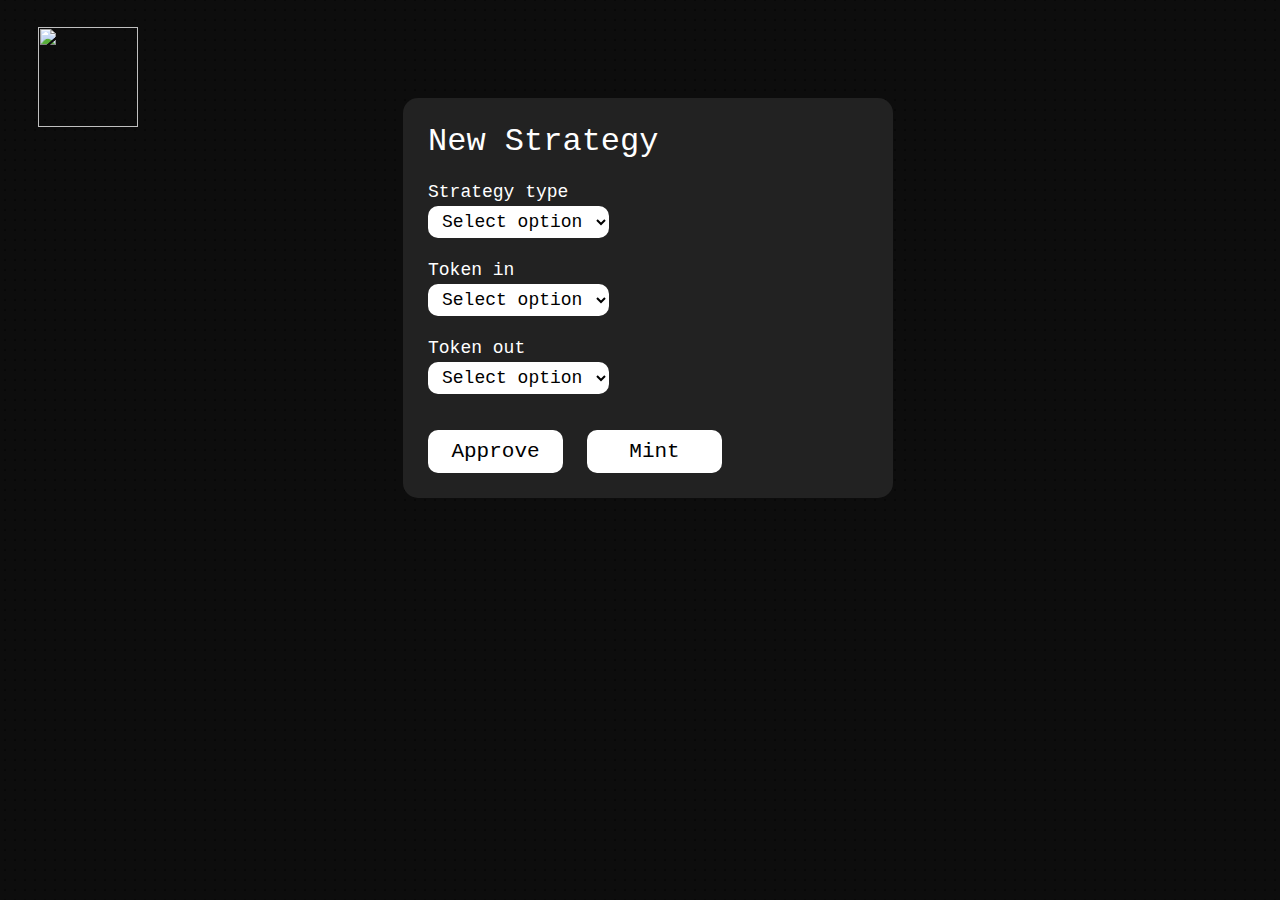
==== frontend/app/index.html @ b88f4708 "Added app UI" ====
<html>
    <head>
        <title>App - OnChain Strategies</title>
        <link rel="stylesheet" type="text/css" href="../styles/stylesheet.css">
        <link rel="icon" type="image/x-icon" href="../images/ocs_logo.svg">

        <meta property="og:type" content="website">
        <meta property="og:url" content="https://onchainstrategies.org/app">
        <meta property="og:site_name" content="OnChain Strategies">
        <meta property="og:image" itemprop="image primaryImageOfPage" content="../images/ocs_logo.svg">
        <meta name="description" content="">
    </head>
    <body class="background">
        <header style="position: sticky; top: 10; z-index: 1;">
            <a href="https://onchainstrategies.org">
                <img src="../images/ocs_logo.svg" style="position: fixed; width: 100px; left: 3vw; top: 27px;">
            </a>
        </header>

        <div style="margin-top: 10vh;">
            <div style="background-color: #222222; width: 440px; margin: 0px auto; border-radius: 15px; padding: 25px;">
                <!-- Title -->
                <div class="app-title">
                    New Strategy
                </div>
                <br>
                
                <!-- Startegy type -->
                <div class="app-body">
                    Strategy type
                </div>
                <select id="select-strategy-type" class="app-select" required>
                    <option value="" disabled selected>Select option</option>
                    <option value="interval">Interval</option>
                    <option value="flat">Flat</option>
                    <option value="percent">Percent</option>
                </select>
                <br><br>

                <!-- Token in -->
                <div class="app-body">
                    Token in
                </div>
                <select id="select-token-in" class="app-select" required>
                    <option value="" disabled selected>Select option</option>
                    <option value="custom">Custom</option>
                </select>
                <br><br>
                <div id="div-custom-token-in" hidden>
                    <input type="text" placeholder="Custom token in" class="app-input">
                    <br><br>
                </div>

                <!-- Token out -->
                <div class="app-body">
                    Token out
                </div>
                <select id="select-token-out" class="app-select" required>
                    <option value="" disabled selected>Select option</option>
                    <option value="custom">Custom</option>
                </select>
                <br>
                <div id="div-custom-token-out" hidden>
                    <br>
                    <input type="text" placeholder="Custom token out" class="app-input">
                </div>

                <!-- Interval params -->
                <div id="div-interval-params" hidden>
                    <br><br>
                    <div class="app-sub-title">
                        Interval Strategy Parameters
                    </div>
                    <br>
                    <div class="app-body">
                        Interval duration
                    </div>
                    <input type="number" placeholder="Seconds" class="app-input" required>
                    <br>
                </div>

                <!-- Flat params -->
                <div id="div-flat-params" hidden>
                    <br><br>
                    <div class="app-sub-title">
                        Flat Strategy Parameters
                    </div>
                    <br>
                    <div class="app-body">
                        Data feed
                    </div>
                    <select id="select-flat-oracle" class="app-select" required>
                        <option value="" disabled selected>Select</option>
                        <option value="custom">Custom</option>
                    </select>
                    <br><br>
                    <div id="div-flat-custom-oracle" hidden>
                        <input type="text" placeholder="Custom oracle" class="app-input">
                        <br><br>
                    </div>
                    <div class="app-body">
                        Flat change
                    </div>
                    <input type="number" placeholder="Amount" class="app-input" required>
                    <br>
                </div>

                <!-- Percent params -->
                <div id="div-percent-params" hidden>
                    <br><br>
                    <div class="app-sub-title">
                        Percent Strategy Parameters
                    </div>
                    <br>                    
                    <div class="app-body">
                        Data feed
                    </div>
                    <select id="select-percent-oracle" class="app-select" required>
                        <option value="" disabled selected>Select</option>
                        <option value="custom">Custom</option>
                    </select>
                    <br><br>
                    <div id="div-percent-custom-oracle" hidden>
                        <input type="text" placeholder="Custom oracle" class="app-input">
                        <br><br>
                    </div>
                    <div class="app-body">
                        Percent change
                    </div>
                    <input type="number" placeholder="Percent" class="app-input" required>
                    <br>
                </div>

                <!-- Web3 buttons -->
                <div>
                    <br><br>
                    <button class="app-button" style="width: 135px; margin-right: 20px;">Approve</button>
                    <button class="app-button" style="width: 135px;">Mint</button>
                </div>
            </div>
        </div>
    </body>

    <script type="text/javascript" src="app.js"></script>

</html>
---- frontend/styles/stylesheet.css ----
body, html {
    width: 100%;
    overflow-x: hidden;
}

.background {
    background-image: radial-gradient(#080808 20%, transparent 0%);
    background-color: #0d0d0d;
    background-position: 0, 0, 0, 0;
    background-size: 10px 10px;
}

.title {
    color: white;
    font-family: 'System', monospace;
    font-size: 64px;
}
.sub-title {
    color: white;
    font-family: 'System', monospace;
    font-size: 32px;
}
.body {
    color: white;
    font-family: 'System', monospace;
    font-size: 16px;
}

.app-title {
    color: white;
    font-family: 'System', monospace;
    font-size: 32px;
}
.app-sub-title {
    color: white;
    font-family: 'System', monospace;
    font-size: 24px;
}
.app-body {
    color: white;
    font-family: 'System', monospace;
    font-size: 18px;
    margin: 4px 0px;
}
.app-select {
    color: black;
    background-color: white;
    border: none;
    width: fit-content;
    padding: 5px 10px;
    font-size: 18px;
    font-family: 'System', monospace;
    border-radius: 10px;
}
.app-input {
    color: black;
    background-color: white;
    border: none;
    width: 440px;
    padding: 5px 10px;
    font-size: 18px;
    font-family: 'System', monospace;
    border-radius: 10px;
}
.app-button {
    color: black;
    background-color: white;
    border: none;
    width: fit-content;
    padding: 10px 20px;
    font-size: 21px;
    font-family: 'System', monospace;
    border-radius: 10px;
}

.button {
    color: white;
    background-color: #080808;
    border: 4px solid white;
    width: fit-content;
    padding: 10px 15px;
    font-size: 24px;
    font-family: 'System', monospace;
    border-radius: 12px;
}
.button:enabled:hover {
    filter: brightness(0.9);
}

.info-tarot-title {
    color: white;
    font-family: 'System', monospace;
    font-size: 48px;
    text-align: left;
}
.info-tarot-body {
    color: lightgrey;
    font-family: 'System', monospace;
    font-size: 21px;
    text-align: left;
}
.info-tarot-parent {
    width: 900px;
    text-align: center;
    margin: 0px auto;
}
.info-tarot-grid {
    display: grid;
    grid-template-columns: auto auto auto;
    gap: 60px;
    justify-content: center;
}
.info-tarot {
    border: 5px solid white; 
    border-radius: 20px; 
    width: 100%;
}
.info-tarot-unselected {
    box-shadow: 0px 0px 7px grey;
    animation : shrink 0.2s ease-in forwards;
}
.info-tarot-selected {
    box-shadow: 0px 0px 7px white;
    animation : grow 0.2s ease-out forwards;
}
@keyframes grow {
    0% {
      transform: scale(1); 
      opacity: 0.5;
    }
    100% {
      transform: scale(1.1);
      opacity: 0.75;
    }
}
@keyframes shrink {
    0% {
        transform: scale(1.1);
        opacity: 0.75;
    }
    100% {
      transform: scale(1);
      opacity: 0.5;
    }
}


.tarot-parent {
    width: max-content;
    position: absolute;
}
.tarot {
    display: inline-block;
    opacity: 5%; 
    border: 10px solid white; 
    border-radius: 20px;
    animation : slide 20s linear infinite;
    margin-right: 20px;
}
@keyframes slide {
    0% {
      transform: translatex(0%)
    }
    100% {
      transform: translatex(calc(-300% - 70px))
    }
}
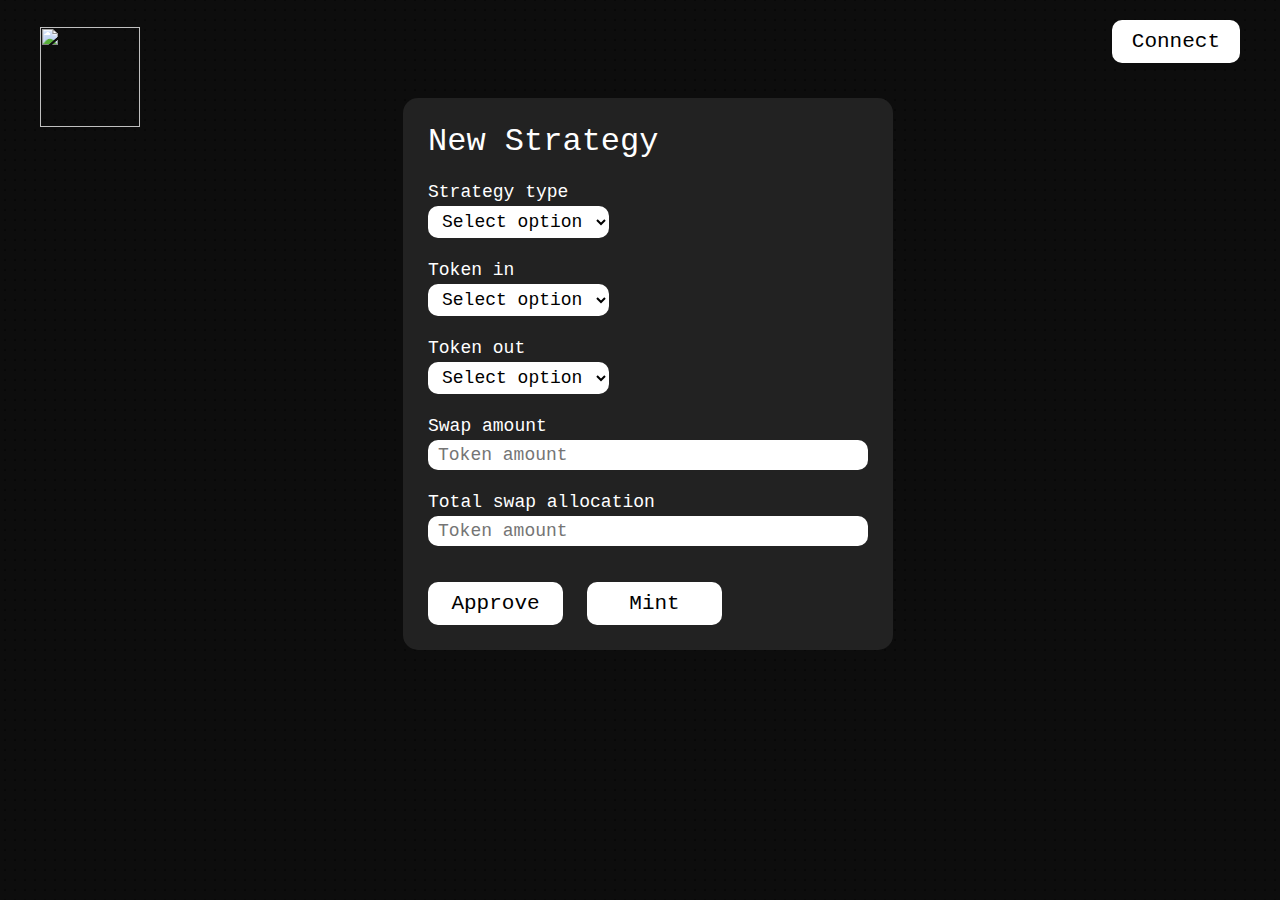
==== commit cccadd97: "Reduced new strat margin" ====
--- a/frontend/app/index.html
+++ b/frontend/app/index.html
@@ -13,12 +13,14 @@
     <body class="background">
         <header style="position: sticky; top: 10; z-index: 1;">
             <a href="https://onchainstrategies.org">
-                <img src="../images/ocs_logo.svg" style="position: fixed; width: 100px; left: 3vw; top: 27px;">
+                <img src="../images/ocs_logo.svg" style="position: fixed; width: 100px; left: 40px; top: 27px;">
             </a>
+
+            <button id="btn-connect" class="app-button" style="position: fixed; float: right; right: 40px; top: 20px;">Connect</button>
         </header>
 
         <div style="margin-top: 10vh;">
-            <div style="background-color: #222222; width: 440px; margin: 0px auto; border-radius: 15px; padding: 25px;">
+            <div style="background-color: #222222; width: 440px; margin: 0px auto; margin-bottom: 50px; border-radius: 15px; padding: 25px;">
                 <!-- Title -->
                 <div class="app-title">
                     New Strategy
@@ -30,10 +32,10 @@
                     Strategy type
                 </div>
                 <select id="select-strategy-type" class="app-select" required>
-                    <option value="" disabled selected>Select option</option>
-                    <option value="interval">Interval</option>
-                    <option value="flat">Flat</option>
-                    <option value="percent">Percent</option>
+                    <option value="" disabled selected hidden>Select option</option>
+                    <option value="0">Interval</option>
+                    <option value="1">Flat</option>
+                    <option value="2">Percent</option>
                 </select>
                 <br><br>
 
@@ -42,7 +44,7 @@
                     Token in
                 </div>
                 <select id="select-token-in" class="app-select" required>
-                    <option value="" disabled selected>Select option</option>
+                    <option value="" disabled selected hidden>Select option</option>
                     <option value="custom">Custom</option>
                 </select>
                 <br><br>
@@ -56,7 +58,7 @@
                     Token out
                 </div>
                 <select id="select-token-out" class="app-select" required>
-                    <option value="" disabled selected>Select option</option>
+                    <option value="" disabled selected hidden>Select option</option>
                     <option value="custom">Custom</option>
                 </select>
                 <br>
@@ -64,6 +66,21 @@
                     <br>
                     <input type="text" placeholder="Custom token out" class="app-input">
                 </div>
+                <br>
+                
+                <!-- Swap amount -->
+                <div class="app-body">
+                    Swap amount
+                </div>
+                <input id="input-swap-amount" type="number" placeholder="Token amount" class="app-input" min="1" required>
+                <br><br>
+
+                <!-- Allocation -->
+                <div class="app-body">
+                    Total swap allocation
+                </div>
+                <input id="input-allocation" type="number" placeholder="Token amount" class="app-input" min="1" required>
+                <br>
 
                 <!-- Interval params -->
                 <div id="div-interval-params" hidden>
@@ -75,7 +92,7 @@
                     <div class="app-body">
                         Interval duration
                     </div>
-                    <input type="number" placeholder="Seconds" class="app-input" required>
+                    <input id="input-interval" type="number" placeholder="Seconds" class="app-input" min="1" required>
                     <br>
                 </div>
 
@@ -90,7 +107,7 @@
                         Data feed
                     </div>
                     <select id="select-flat-oracle" class="app-select" required>
-                        <option value="" disabled selected>Select</option>
+                        <option value="" disabled selected hidden>Select option</option>
                         <option value="custom">Custom</option>
                     </select>
                     <br><br>
@@ -101,7 +118,12 @@
                     <div class="app-body">
                         Flat change
                     </div>
-                    <input type="number" placeholder="Amount" class="app-input" required>
+                    <input id="input-flat-change" type="number" placeholder="Amount" class="app-input" required>
+                    <br><br>
+                    <div class="app-body">
+                        Frequency
+                    </div>
+                    <input id="input-flat-frequency" type="number" placeholder="Frequency" class="app-input" min="1" required>
                     <br>
                 </div>
 
@@ -116,7 +138,7 @@
                         Data feed
                     </div>
                     <select id="select-percent-oracle" class="app-select" required>
-                        <option value="" disabled selected>Select</option>
+                        <option value="" disabled selected hidden>Select option</option>
                         <option value="custom">Custom</option>
                     </select>
                     <br><br>
@@ -127,20 +149,32 @@
                     <div class="app-body">
                         Percent change
                     </div>
-                    <input type="number" placeholder="Percent" class="app-input" required>
+                    <input id="input-percent-change" type="number" placeholder="Percent" class="app-input" required>
+                    <br><br>
+                    <div class="app-body">
+                        Frequency
+                    </div>
+                    <input id="input-percent-frequency" type="number" placeholder="Frequency" class="app-input" min="1" required>
                     <br>
                 </div>
 
                 <!-- Web3 buttons -->
                 <div>
                     <br><br>
-                    <button class="app-button" style="width: 135px; margin-right: 20px;">Approve</button>
-                    <button class="app-button" style="width: 135px;">Mint</button>
+                    <button id="btn-approve" class="app-button" style="width: 135px; margin-right: 20px;">Approve</button>
+                    <button id="btn-mint" class="app-button" style="width: 135px;">Mint</button>
                 </div>
             </div>
         </div>
     </body>
 
-    <script type="text/javascript" src="app.js"></script>
+    <script type="text/javascript" src="../packages/ethers-5.6.umd.min.js"></script>
+    <script type="text/javascript" src="../packages/web3modal-1.9.10.js"></script>
+    <script type="text/javascript" src="../packages/evm-chains-0.2.0.min.js"></script>
+    <script type="text/javascript" src="../packages/web3-provider-1.8.0.min.js"></script>
+    <script type="text/javascript" src="../packages/fortmatic-2.4.0.js"></script>
 
+    <script type="text/javascript" src="../scripts/web3handler.js"></script>
+
+    <script type="text/javascript" src="./app.js"></script>
 </html>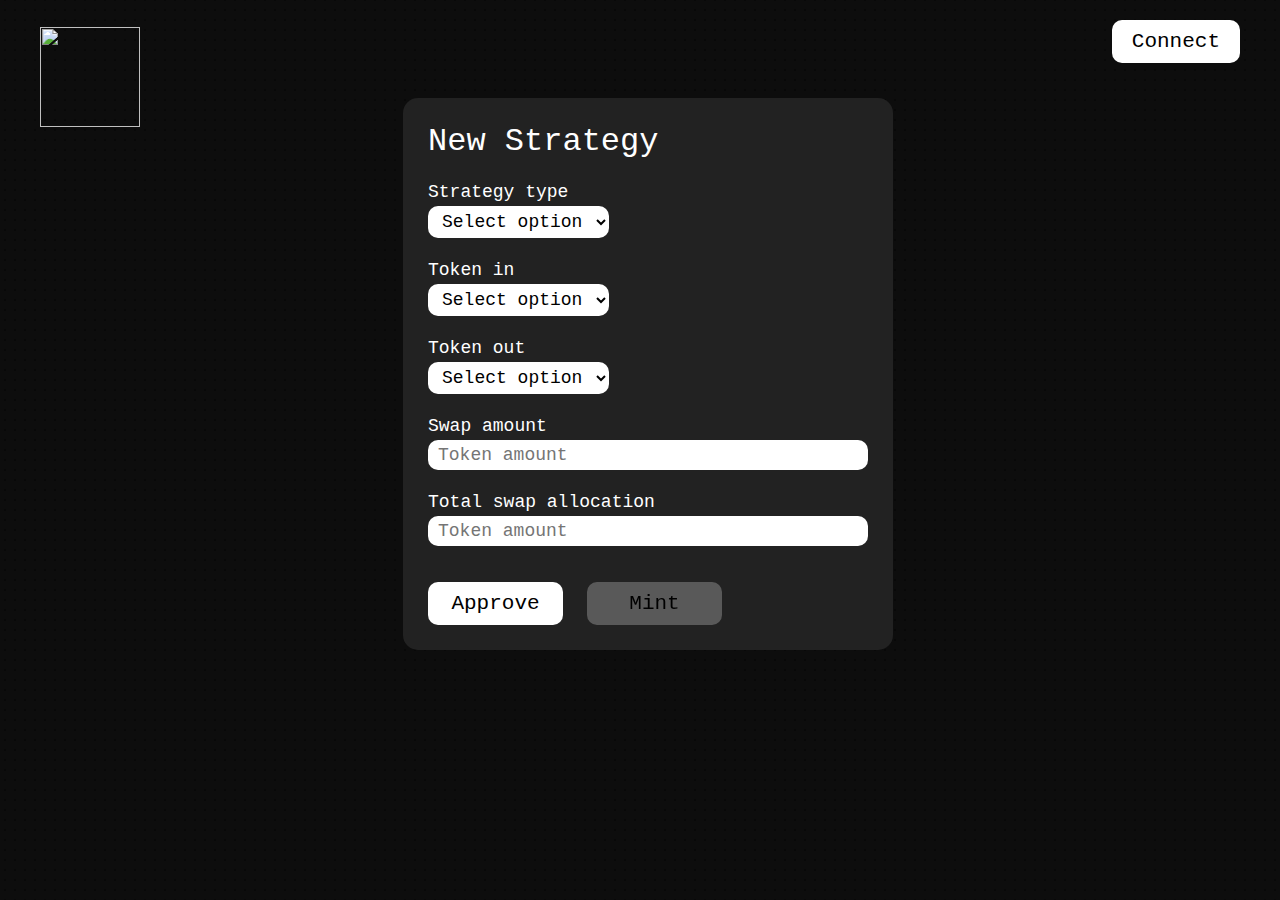
==== commit 6ca67faf: "Disable mint before approval" ====
--- a/frontend/app/index.html
+++ b/frontend/app/index.html
@@ -162,7 +162,7 @@
                 <div>
                     <br><br>
                     <button id="btn-approve" class="app-button" style="width: 135px; margin-right: 20px;">Approve</button>
-                    <button id="btn-mint" class="app-button" style="width: 135px;">Mint</button>
+                    <button id="btn-mint" class="app-button" style="width: 135px;" disabled>Mint</button>
                 </div>
             </div>
         </div>
@@ -176,5 +176,5 @@
 
     <script type="text/javascript" src="../scripts/web3handler.js"></script>
 
-    <script type="text/javascript" src="./app.js"></script>
+    <script type="text/javascript" src="../app/app.js"></script>
 </html>--- a/frontend/styles/stylesheet.css
+++ b/frontend/styles/stylesheet.css
@@ -51,6 +51,7 @@
     font-size: 18px;
     font-family: 'System', monospace;
     border-radius: 10px;
+    cursor:pointer;
 }
 .app-input {
     color: black;
@@ -72,6 +73,13 @@
     font-family: 'System', monospace;
     border-radius: 10px;
 }
+.app-button:enabled:hover {
+    filter: brightness(0.9);
+    cursor:pointer;
+}
+.app-button:disabled {
+    filter: brightness(0.35);
+}
 
 .button {
     color: white;
@@ -82,6 +90,7 @@
     font-size: 24px;
     font-family: 'System', monospace;
     border-radius: 12px;
+    cursor:pointer;
 }
 .button:enabled:hover {
     filter: brightness(0.9);
@@ -118,6 +127,7 @@
 .info-tarot-unselected {
     box-shadow: 0px 0px 7px grey;
     animation : shrink 0.2s ease-in forwards;
+    cursor:pointer;
 }
 .info-tarot-selected {
     box-shadow: 0px 0px 7px white;
@@ -144,7 +154,6 @@
     }
 }
 
-
 .tarot-parent {
     width: max-content;
     position: absolute;
